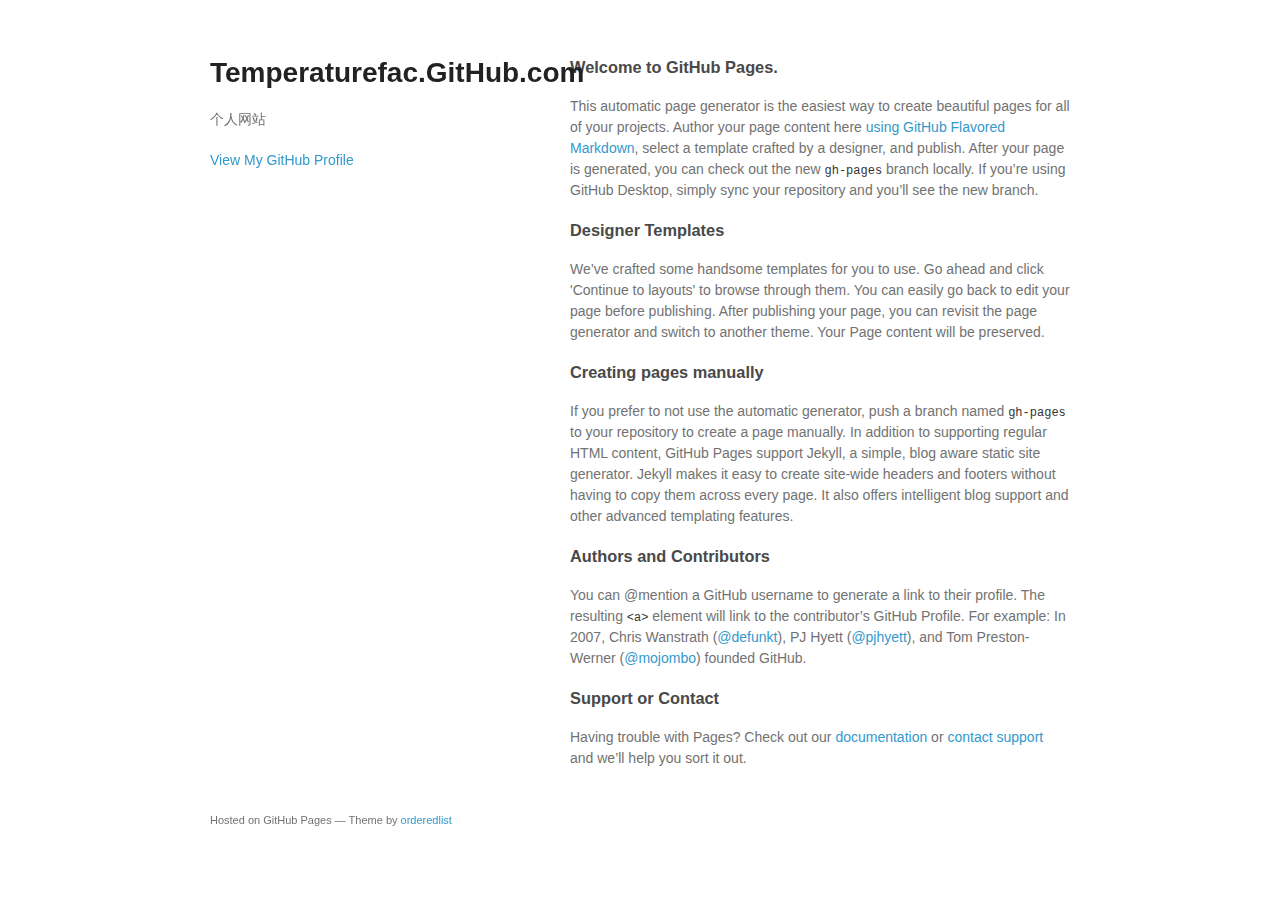
==== index.html @ 4ad63213 "Replace master branch with page content via GitHub" ====
<!doctype html>
<html>
  <head>
    <meta charset="utf-8">
    <meta http-equiv="X-UA-Compatible" content="chrome=1">
    <title>Temperaturefac.GitHub.com by temperatureFac</title>

    <link rel="stylesheet" href="stylesheets/styles.css">
    <link rel="stylesheet" href="stylesheets/github-light.css">
    <meta name="viewport" content="width=device-width">
    <!--[if lt IE 9]>
    <script src="//html5shiv.googlecode.com/svn/trunk/html5.js"></script>
    <![endif]-->
  </head>
  <body>
    <div class="wrapper">
      <header>
        <h1>Temperaturefac.GitHub.com</h1>
        <p>个人网站</p>


        <p class="view"><a href="https://github.com/temperatureFac">View My GitHub Profile</a></p>

      </header>
      <section>
        <h3>
<a id="welcome-to-github-pages" class="anchor" href="#welcome-to-github-pages" aria-hidden="true"><span aria-hidden="true" class="octicon octicon-link"></span></a>Welcome to GitHub Pages.</h3>

<p>This automatic page generator is the easiest way to create beautiful pages for all of your projects. Author your page content here <a href="https://guides.github.com/features/mastering-markdown/">using GitHub Flavored Markdown</a>, select a template crafted by a designer, and publish. After your page is generated, you can check out the new <code>gh-pages</code> branch locally. If you’re using GitHub Desktop, simply sync your repository and you’ll see the new branch.</p>

<h3>
<a id="designer-templates" class="anchor" href="#designer-templates" aria-hidden="true"><span aria-hidden="true" class="octicon octicon-link"></span></a>Designer Templates</h3>

<p>We’ve crafted some handsome templates for you to use. Go ahead and click 'Continue to layouts' to browse through them. You can easily go back to edit your page before publishing. After publishing your page, you can revisit the page generator and switch to another theme. Your Page content will be preserved.</p>

<h3>
<a id="creating-pages-manually" class="anchor" href="#creating-pages-manually" aria-hidden="true"><span aria-hidden="true" class="octicon octicon-link"></span></a>Creating pages manually</h3>

<p>If you prefer to not use the automatic generator, push a branch named <code>gh-pages</code> to your repository to create a page manually. In addition to supporting regular HTML content, GitHub Pages support Jekyll, a simple, blog aware static site generator. Jekyll makes it easy to create site-wide headers and footers without having to copy them across every page. It also offers intelligent blog support and other advanced templating features.</p>

<h3>
<a id="authors-and-contributors" class="anchor" href="#authors-and-contributors" aria-hidden="true"><span aria-hidden="true" class="octicon octicon-link"></span></a>Authors and Contributors</h3>

<p>You can @mention a GitHub username to generate a link to their profile. The resulting <code>&lt;a&gt;</code> element will link to the contributor’s GitHub Profile. For example: In 2007, Chris Wanstrath (<a href="https://github.com/defunkt" class="user-mention">@defunkt</a>), PJ Hyett (<a href="https://github.com/pjhyett" class="user-mention">@pjhyett</a>), and Tom Preston-Werner (<a href="https://github.com/mojombo" class="user-mention">@mojombo</a>) founded GitHub.</p>

<h3>
<a id="support-or-contact" class="anchor" href="#support-or-contact" aria-hidden="true"><span aria-hidden="true" class="octicon octicon-link"></span></a>Support or Contact</h3>

<p>Having trouble with Pages? Check out our <a href="https://help.github.com/pages">documentation</a> or <a href="https://github.com/contact">contact support</a> and we’ll help you sort it out.</p>
      </section>
      <footer>
        <p><small>Hosted on GitHub Pages &mdash; Theme by <a href="https://github.com/orderedlist">orderedlist</a></small></p>
      </footer>
    </div>
    <script src="javascripts/scale.fix.js"></script>
    
  </body>
</html>
---- stylesheets/styles.css ----
@font-face {
  font-family: 'Noto Sans';
  font-weight: 400;
  font-style: normal;
  src: url('../fonts/Noto-Sans-regular/Noto-Sans-regular.eot');
  src: url('../fonts/Noto-Sans-regular/Noto-Sans-regular.eot?#iefix') format('embedded-opentype'),
       local('Noto Sans'),
       local('Noto-Sans-regular'),
       url('../fonts/Noto-Sans-regular/Noto-Sans-regular.woff2') format('woff2'),
       url('../fonts/Noto-Sans-regular/Noto-Sans-regular.woff') format('woff'),
       url('../fonts/Noto-Sans-regular/Noto-Sans-regular.ttf') format('truetype'),
       url('../fonts/Noto-Sans-regular/Noto-Sans-regular.svg#NotoSans') format('svg');
}

@font-face {
  font-family: 'Noto Sans';
  font-weight: 700;
  font-style: normal;
  src: url('../fonts/Noto-Sans-700/Noto-Sans-700.eot');
  src: url('../fonts/Noto-Sans-700/Noto-Sans-700.eot?#iefix') format('embedded-opentype'),
       local('Noto Sans Bold'),
       local('Noto-Sans-700'),
       url('../fonts/Noto-Sans-700/Noto-Sans-700.woff2') format('woff2'),
       url('../fonts/Noto-Sans-700/Noto-Sans-700.woff') format('woff'),
       url('../fonts/Noto-Sans-700/Noto-Sans-700.ttf') format('truetype'),
       url('../fonts/Noto-Sans-700/Noto-Sans-700.svg#NotoSans') format('svg');
}

@font-face {
  font-family: 'Noto Sans';
  font-weight: 400;
  font-style: italic;
  src: url('../fonts/Noto-Sans-italic/Noto-Sans-italic.eot');
  src: url('../fonts/Noto-Sans-italic/Noto-Sans-italic.eot?#iefix') format('embedded-opentype'),
       local('Noto Sans Italic'),
       local('Noto-Sans-italic'),
       url('../fonts/Noto-Sans-italic/Noto-Sans-italic.woff2') format('woff2'),
       url('../fonts/Noto-Sans-italic/Noto-Sans-italic.woff') format('woff'),
       url('../fonts/Noto-Sans-italic/Noto-Sans-italic.ttf') format('truetype'),
       url('../fonts/Noto-Sans-italic/Noto-Sans-italic.svg#NotoSans') format('svg');
}

@font-face {
  font-family: 'Noto Sans';
  font-weight: 700;
  font-style: italic;
  src: url('../fonts/Noto-Sans-700italic/Noto-Sans-700italic.eot');
  src: url('../fonts/Noto-Sans-700italic/Noto-Sans-700italic.eot?#iefix') format('embedded-opentype'),
       local('Noto Sans Bold Italic'),
       local('Noto-Sans-700italic'),
       url('../fonts/Noto-Sans-700italic/Noto-Sans-700italic.woff2') format('woff2'),
       url('../fonts/Noto-Sans-700italic/Noto-Sans-700italic.woff') format('woff'),
       url('../fonts/Noto-Sans-700italic/Noto-Sans-700italic.ttf') format('truetype'),
       url('../fonts/Noto-Sans-700italic/Noto-Sans-700italic.svg#NotoSans') format('svg');
}

body {
  background-color: #fff;
  padding:50px;
  font: 14px/1.5 "Noto Sans", "Helvetica Neue", Helvetica, Arial, sans-serif;
  color:#727272;
  font-weight:400;
}

h1, h2, h3, h4, h5, h6 {
  color:#222;
  margin:0 0 20px;
}

p, ul, ol, table, pre, dl {
  margin:0 0 20px;
}

h1, h2, h3 {
  line-height:1.1;
}

h1 {
  font-size:28px;
}

h2 {
  color:#393939;
}

h3, h4, h5, h6 {
  color:#494949;
}

a {
  color:#39c;
  text-decoration:none;
}

a:hover {
  color:#069;
}

a small {
  font-size:11px;
  color:#777;
  margin-top:-0.3em;
  display:block;
}

a:hover small {
  color:#777;
}

.wrapper {
  width:860px;
  margin:0 auto;
}

blockquote {
  border-left:1px solid #e5e5e5;
  margin:0;
  padding:0 0 0 20px;
  font-style:italic;
}

code, pre {
  font-family:Monaco, Bitstream Vera Sans Mono, Lucida Console, Terminal, Consolas, Liberation Mono, DejaVu Sans Mono, Courier New, monospace;
  color:#333;
  font-size:12px;
}

pre {
  padding:8px 15px;
  background: #f8f8f8;
  border-radius:5px;
  border:1px solid #e5e5e5;
  overflow-x: auto;
}

table {
  width:100%;
  border-collapse:collapse;
}

th, td {
  text-align:left;
  padding:5px 10px;
  border-bottom:1px solid #e5e5e5;
}

dt {
  color:#444;
  font-weight:700;
}

th {
  color:#444;
}

img {
  max-width:100%;
}

header {
  width:270px;
  float:left;
  position:fixed;
  -webkit-font-smoothing:subpixel-antialiased;
}

header ul {
  list-style:none;
  height:40px;
  padding:0;
  background: #f4f4f4;
  border-radius:5px;
  border:1px solid #e0e0e0;
  width:270px;
}

header li {
  width:89px;
  float:left;
  border-right:1px solid #e0e0e0;
  height:40px;
}

header li:first-child a {
  border-radius:5px 0 0 5px;
}

header li:last-child a {
  border-radius:0 5px 5px 0;
}

header ul a {
  line-height:1;
  font-size:11px;
  color:#999;
  display:block;
  text-align:center;
  padding-top:6px;
  height:34px;
}

header ul a:hover {
  color:#999;
}

header ul a:active {
  background-color:#f0f0f0;
}

strong {
  color:#222;
  font-weight:700;
}

header ul li + li + li {
  border-right:none;
  width:89px;
}

header ul a strong {
  font-size:14px;
  display:block;
  color:#222;
}

section {
  width:500px;
  float:right;
  padding-bottom:50px;
}

small {
  font-size:11px;
}

hr {
  border:0;
  background:#e5e5e5;
  height:1px;
  margin:0 0 20px;
}

footer {
  width:270px;
  float:left;
  position:fixed;
  bottom:50px;
  -webkit-font-smoothing:subpixel-antialiased;
}

@media print, screen and (max-width: 960px) {

  div.wrapper {
    width:auto;
    margin:0;
  }

  header, section, footer {
    float:none;
    position:static;
    width:auto;
  }

  header {
    padding-right:320px;
  }

  section {
    border:1px solid #e5e5e5;
    border-width:1px 0;
    padding:20px 0;
    margin:0 0 20px;
  }

  header a small {
    display:inline;
  }

  header ul {
    position:absolute;
    right:50px;
    top:52px;
  }
}

@media print, screen and (max-width: 720px) {
  body {
    word-wrap:break-word;
  }

  header {
    padding:0;
  }

  header ul, header p.view {
    position:static;
  }

  pre, code {
    word-wrap:normal;
  }
}

@media print, screen and (max-width: 480px) {
  body {
    padding:15px;
  }

  header ul {
    width:99%;
  }

  header li, header ul li + li + li {
    width:33%;
  }
}

@media print {
  body {
    padding:0.4in;
    font-size:12pt;
    color:#444;
  }
}
---- stylesheets/github-light.css ----
/*
The MIT License (MIT)

Copyright (c) 2016 GitHub, Inc.

Permission is hereby granted, free of charge, to any person obtaining a copy
of this software and associated documentation files (the "Software"), to deal
in the Software without restriction, including without limitation the rights
to use, copy, modify, merge, publish, distribute, sublicense, and/or sell
copies of the Software, and to permit persons to whom the Software is
furnished to do so, subject to the following conditions:

The above copyright notice and this permission notice shall be included in all
copies or substantial portions of the Software.

THE SOFTWARE IS PROVIDED "AS IS", WITHOUT WARRANTY OF ANY KIND, EXPRESS OR
IMPLIED, INCLUDING BUT NOT LIMITED TO THE WARRANTIES OF MERCHANTABILITY,
FITNESS FOR A PARTICULAR PURPOSE AND NONINFRINGEMENT. IN NO EVENT SHALL THE
AUTHORS OR COPYRIGHT HOLDERS BE LIABLE FOR ANY CLAIM, DAMAGES OR OTHER
LIABILITY, WHETHER IN AN ACTION OF CONTRACT, TORT OR OTHERWISE, ARISING FROM,
OUT OF OR IN CONNECTION WITH THE SOFTWARE OR THE USE OR OTHER DEALINGS IN THE
SOFTWARE.

*/

.pl-c /* comment */ {
  color: #969896;
}

.pl-c1 /* constant, variable.other.constant, support, meta.property-name, support.constant, support.variable, meta.module-reference, markup.raw, meta.diff.header */,
.pl-s .pl-v /* string variable */ {
  color: #0086b3;
}

.pl-e /* entity */,
.pl-en /* entity.name */ {
  color: #795da3;
}

.pl-smi /* variable.parameter.function, storage.modifier.package, storage.modifier.import, storage.type.java, variable.other */,
.pl-s .pl-s1 /* string source */ {
  color: #333;
}

.pl-ent /* entity.name.tag */ {
  color: #63a35c;
}

.pl-k /* keyword, storage, storage.type */ {
  color: #a71d5d;
}

.pl-s /* string */,
.pl-pds /* punctuation.definition.string, string.regexp.character-class */,
.pl-s .pl-pse .pl-s1 /* string punctuation.section.embedded source */,
.pl-sr /* string.regexp */,
.pl-sr .pl-cce /* string.regexp constant.character.escape */,
.pl-sr .pl-sre /* string.regexp source.ruby.embedded */,
.pl-sr .pl-sra /* string.regexp string.regexp.arbitrary-repitition */ {
  color: #183691;
}

.pl-v /* variable */ {
  color: #ed6a43;
}

.pl-id /* invalid.deprecated */ {
  color: #b52a1d;
}

.pl-ii /* invalid.illegal */ {
  color: #f8f8f8;
  background-color: #b52a1d;
}

.pl-sr .pl-cce /* string.regexp constant.character.escape */ {
  font-weight: bold;
  color: #63a35c;
}

.pl-ml /* markup.list */ {
  color: #693a17;
}

.pl-mh /* markup.heading */,
.pl-mh .pl-en /* markup.heading entity.name */,
.pl-ms /* meta.separator */ {
  font-weight: bold;
  color: #1d3e81;
}

.pl-mq /* markup.quote */ {
  color: #008080;
}

.pl-mi /* markup.italic */ {
  font-style: italic;
  color: #333;
}

.pl-mb /* markup.bold */ {
  font-weight: bold;
  color: #333;
}

.pl-md /* markup.deleted, meta.diff.header.from-file */ {
  color: #bd2c00;
  background-color: #ffecec;
}

.pl-mi1 /* markup.inserted, meta.diff.header.to-file */ {
  color: #55a532;
  background-color: #eaffea;
}

.pl-mdr /* meta.diff.range */ {
  font-weight: bold;
  color: #795da3;
}

.pl-mo /* meta.output */ {
  color: #1d3e81;
}
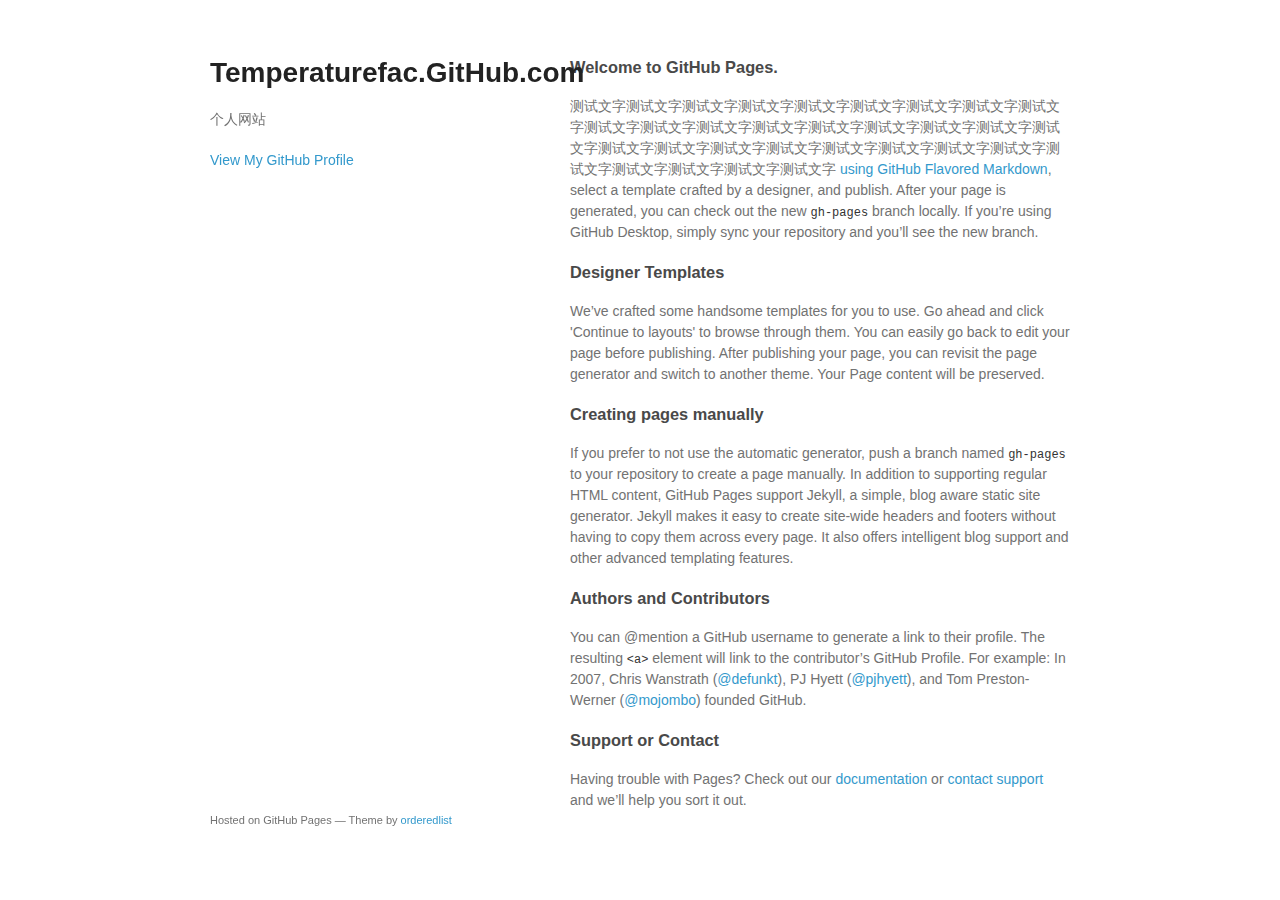
==== commit cbe56ce4: "Update index.html" ====
--- a/index.html
+++ b/index.html
@@ -26,7 +26,7 @@
         <h3>
 <a id="welcome-to-github-pages" class="anchor" href="#welcome-to-github-pages" aria-hidden="true"><span aria-hidden="true" class="octicon octicon-link"></span></a>Welcome to GitHub Pages.</h3>
 
-<p>This automatic page generator is the easiest way to create beautiful pages for all of your projects. Author your page content here <a href="https://guides.github.com/features/mastering-markdown/">using GitHub Flavored Markdown</a>, select a template crafted by a designer, and publish. After your page is generated, you can check out the new <code>gh-pages</code> branch locally. If you’re using GitHub Desktop, simply sync your repository and you’ll see the new branch.</p>
+<p>测试文字测试文字测试文字测试文字测试文字测试文字测试文字测试文字测试文字测试文字测试文字测试文字测试文字测试文字测试文字测试文字测试文字测试文字测试文字测试文字测试文字测试文字测试文字测试文字测试文字测试文字测试文字测试文字测试文字测试文字测试文字 <a href="https://guides.github.com/features/mastering-markdown/">using GitHub Flavored Markdown</a>, select a template crafted by a designer, and publish. After your page is generated, you can check out the new <code>gh-pages</code> branch locally. If you’re using GitHub Desktop, simply sync your repository and you’ll see the new branch.</p>
 
 <h3>
 <a id="designer-templates" class="anchor" href="#designer-templates" aria-hidden="true"><span aria-hidden="true" class="octicon octicon-link"></span></a>Designer Templates</h3>
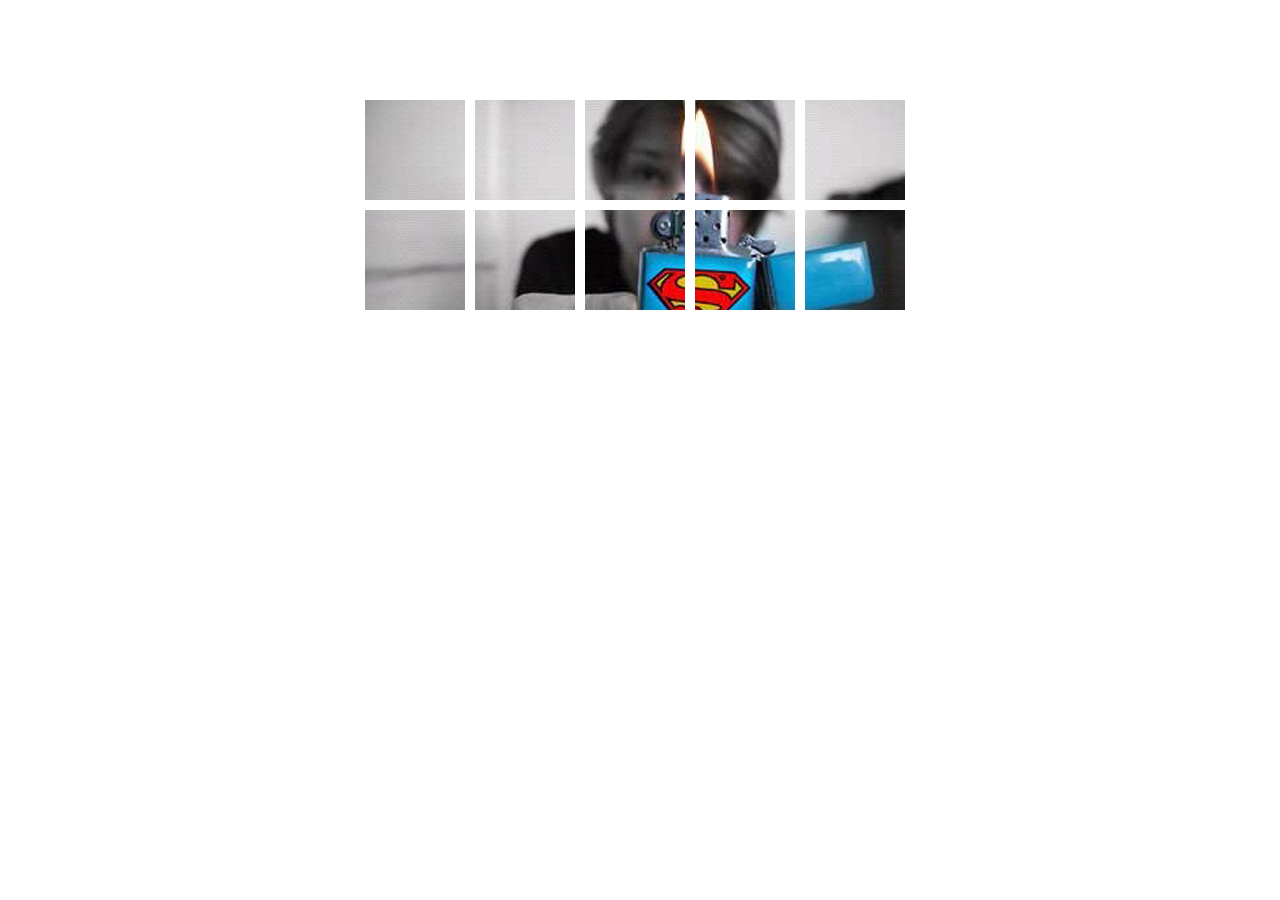
==== commit 85a929c2: "Add files via upload" ====
--- a/index.html
+++ b/index.html
@@ -1,58 +1,161 @@
-<!doctype html>
-<html>
-  <head>
-    <meta charset="utf-8">
-    <meta http-equiv="X-UA-Compatible" content="chrome=1">
-    <title>Temperaturefac.GitHub.com by temperatureFac</title>
-
-    <link rel="stylesheet" href="stylesheets/styles.css">
-    <link rel="stylesheet" href="stylesheets/github-light.css">
-    <meta name="viewport" content="width=device-width">
-    <!--[if lt IE 9]>
-    <script src="//html5shiv.googlecode.com/svn/trunk/html5.js"></script>
-    <![endif]-->
-  </head>
-  <body>
-    <div class="wrapper">
-      <header>
-        <h1>Temperaturefac.GitHub.com</h1>
-        <p>个人网站</p>
-
-
-        <p class="view"><a href="https://github.com/temperatureFac">View My GitHub Profile</a></p>
-
-      </header>
-      <section>
-        <h3>
-<a id="welcome-to-github-pages" class="anchor" href="#welcome-to-github-pages" aria-hidden="true"><span aria-hidden="true" class="octicon octicon-link"></span></a>Welcome to GitHub Pages.</h3>
-
-<p>测试文字测试文字测试文字测试文字测试文字测试文字测试文字测试文字测试文字测试文字测试文字测试文字测试文字测试文字测试文字测试文字测试文字测试文字测试文字测试文字测试文字测试文字测试文字测试文字测试文字测试文字测试文字测试文字测试文字测试文字测试文字 <a href="https://guides.github.com/features/mastering-markdown/">using GitHub Flavored Markdown</a>, select a template crafted by a designer, and publish. After your page is generated, you can check out the new <code>gh-pages</code> branch locally. If you’re using GitHub Desktop, simply sync your repository and you’ll see the new branch.</p>
-
-<h3>
-<a id="designer-templates" class="anchor" href="#designer-templates" aria-hidden="true"><span aria-hidden="true" class="octicon octicon-link"></span></a>Designer Templates</h3>
-
-<p>We’ve crafted some handsome templates for you to use. Go ahead and click 'Continue to layouts' to browse through them. You can easily go back to edit your page before publishing. After publishing your page, you can revisit the page generator and switch to another theme. Your Page content will be preserved.</p>
-
-<h3>
-<a id="creating-pages-manually" class="anchor" href="#creating-pages-manually" aria-hidden="true"><span aria-hidden="true" class="octicon octicon-link"></span></a>Creating pages manually</h3>
-
-<p>If you prefer to not use the automatic generator, push a branch named <code>gh-pages</code> to your repository to create a page manually. In addition to supporting regular HTML content, GitHub Pages support Jekyll, a simple, blog aware static site generator. Jekyll makes it easy to create site-wide headers and footers without having to copy them across every page. It also offers intelligent blog support and other advanced templating features.</p>
-
-<h3>
-<a id="authors-and-contributors" class="anchor" href="#authors-and-contributors" aria-hidden="true"><span aria-hidden="true" class="octicon octicon-link"></span></a>Authors and Contributors</h3>
-
-<p>You can @mention a GitHub username to generate a link to their profile. The resulting <code>&lt;a&gt;</code> element will link to the contributor’s GitHub Profile. For example: In 2007, Chris Wanstrath (<a href="https://github.com/defunkt" class="user-mention">@defunkt</a>), PJ Hyett (<a href="https://github.com/pjhyett" class="user-mention">@pjhyett</a>), and Tom Preston-Werner (<a href="https://github.com/mojombo" class="user-mention">@mojombo</a>) founded GitHub.</p>
-
-<h3>
-<a id="support-or-contact" class="anchor" href="#support-or-contact" aria-hidden="true"><span aria-hidden="true" class="octicon octicon-link"></span></a>Support or Contact</h3>
-
-<p>Having trouble with Pages? Check out our <a href="https://help.github.com/pages">documentation</a> or <a href="https://github.com/contact">contact support</a> and we’ll help you sort it out.</p>
-      </section>
-      <footer>
-        <p><small>Hosted on GitHub Pages &mdash; Theme by <a href="https://github.com/orderedlist">orderedlist</a></small></p>
-      </footer>
-    </div>
-    <script src="javascripts/scale.fix.js"></script>
-    
-  </body>
-</html>
+<!doctype html>
+<html>
+<head>
+<meta charset="utf-8">
+<title>无标题文档</title>
+
+<style>
+#box{
+	width:550px;
+	height:210px;
+	margin:100px auto
+}
+#box div{
+	width:100px;
+	height:100px;
+	background:#000;
+	position:relative;
+	color:#fff;
+	overflow:hidden;
+	margin-right:10px;
+	margin-bottom:10px;
+	float:left;
+}
+#box div span{
+	width:100px;
+	height:100px;
+	background:red;
+	position:absolute;
+	left:0;
+	top:-100px;
+}
+</style>
+<script src="doMove.js"></script>
+<script>
+/*function getDir(obj,ev){
+	var x = obj.getBoundingClientRect().left+obj.offsetWidth/2-ev.clientX;
+	var y = obj.getBoundingClientRect().top+obj.offsetHeight/2-ev.clientY;
+	return Math.round((Math.atan2(y,x)*180/Math.PI+180)/90)%4;
+};*/
+function getDir(obj,ev){
+	var x = obj.getBoundingClientRect().left+obj.offsetWidth/2-ev.clientX;
+	var y = obj.getBoundingClientRect().top+obj.offsetHeight/2-ev.clientY;
+	return Math.round((Math.atan2(y,x)*180/Math.PI+180)/90)%4;
+};
+function change(obj){
+	var aS = obj.children[0];
+	obj.onmouseenter = function(ev){
+		var oEvent = ev||event;
+		var dir = getDir(obj,oEvent);
+		switch(dir){
+			case 0:
+				aS.style.left = '100px';
+				aS.style.top = 0;
+				break;
+			case 1:
+				aS.style.left = 0;
+				aS.style.top ='100px' ;
+				break;
+			case 2:
+				aS.style.left = '-100px';
+				aS.style.top = 0;
+				break;
+			case 3:
+				aS.style.left = 0;
+				aS.style.top = '-100px';
+				break;
+		}
+		move(aS,{left:0,top:0})
+	};
+	obj.onmouseleave = function(ev){
+		var oEvent = ev||event;
+		var dir = getDir(obj,oEvent);
+		switch(dir){
+			case 0:
+				move(aS,{left:100,top:0})	
+				break;
+			case 1:
+				move(aS,{left:0,top:100})	
+				break;
+			case 2:
+				move(aS,{left:-100,top:0})	
+				break;
+			case 3:
+				move(aS,{left:0,top:-100})	
+				break;
+		}	
+	};
+};
+window.onload = function(){
+	var oBox = document.getElementById('box');
+	var aDiv = oBox.children;
+	var H = 100;
+	var W = 100;
+	//布局div图片
+	//第一行
+	for(var i = 0 ; i < aDiv.length/2 ; i++){
+		aDiv[i].style.backgroundImage = 'url(img/tu.png)';
+		aDiv[i].style.backgroundPosition = '-'+i*W+'px -'+0+'px';
+	}
+	//第一行
+	for(var i = aDiv.length/2 ; i < aDiv.length ; i++){
+		aDiv[i].style.backgroundImage = 'url(img/tu.png)';
+		aDiv[i].style.backgroundPosition = '-'+i%5*W+'px -'+100+'px';
+	}//%5 不然是678910
+	//布局div图片完毕
+	
+	//布局span图片
+	var aSpan = document.getElementsByTagName('span');
+	for(var i = 0 ; i < aDiv.length ; i++){
+		aSpan[i].style.backgroundImage = 'url(img/'+0+i+'.jpg)';
+		aSpan[i].style.overflow = 'hidden';
+		aSpan[i].innerHTML = '案例'+(i+1);
+		aSpan[i].style.textAlign = 'center';
+		aSpan[i].style.lineHeight = '100px';
+		aSpan[i].style.opacity = 0.8;
+	}
+	
+	//布局span图片完
+	
+	for(var i = 0 ; i < aDiv.length ;i++){
+		change(aDiv[i]);
+	}	
+};
+</script>
+</head>
+
+<body>
+    <div id="box">
+    	<div>
+        	<span></span>
+        </div>
+    	<div>
+        	<span></span>
+        </div>
+    	<div>
+        	<span></span>
+        </div>
+    	<div>
+        	<span></span>
+        </div>
+    	<div>
+        	<span></span>
+        </div>
+    	<div>
+        	<span></span>
+        </div>
+    	<div>
+        	<span></span>
+        </div>
+    	<div>
+        	<span></span>
+        </div>
+    	<div>
+        	<span></span>
+        </div>
+    	<div>
+        	<span></span>
+        </div>
+    </div>
+</body>
+</html>
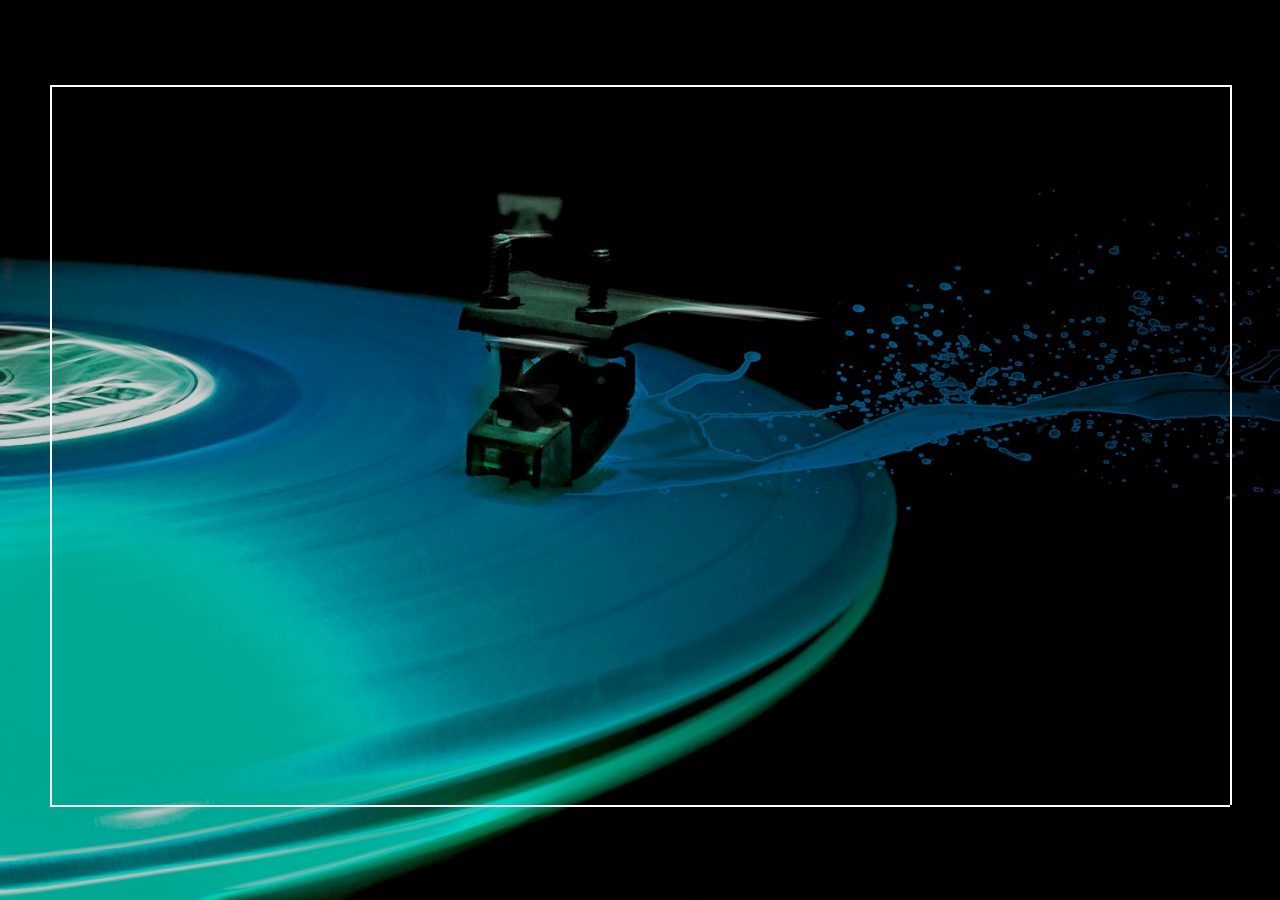
==== commit ab87c0a9: "Add files via upload" ====
--- a/index.html
+++ b/index.html
@@ -4,158 +4,53 @@
 <meta charset="utf-8">
 <title>无标题文档</title>
 
+<link href="css/base.css" rel="stylesheet">
+<link href="css/code.css" rel="stylesheet">
 <style>
-#box{
-	width:550px;
-	height:210px;
-	margin:100px auto
-}
-#box div{
-	width:100px;
-	height:100px;
-	background:#000;
-	position:relative;
-	color:#fff;
-	overflow:hidden;
-	margin-right:10px;
-	margin-bottom:10px;
-	float:left;
-}
-#box div span{
-	width:100px;
-	height:100px;
-	background:red;
-	position:absolute;
-	left:0;
-	top:-100px;
-}
+
 </style>
-<script src="doMove.js"></script>
+<script src="js/common.js"></script>
+<script src="js/sq.js"></script>
 <script>
-/*function getDir(obj,ev){
-	var x = obj.getBoundingClientRect().left+obj.offsetWidth/2-ev.clientX;
-	var y = obj.getBoundingClientRect().top+obj.offsetHeight/2-ev.clientY;
-	return Math.round((Math.atan2(y,x)*180/Math.PI+180)/90)%4;
-};*/
-function getDir(obj,ev){
-	var x = obj.getBoundingClientRect().left+obj.offsetWidth/2-ev.clientX;
-	var y = obj.getBoundingClientRect().top+obj.offsetHeight/2-ev.clientY;
-	return Math.round((Math.atan2(y,x)*180/Math.PI+180)/90)%4;
-};
-function change(obj){
-	var aS = obj.children[0];
-	obj.onmouseenter = function(ev){
-		var oEvent = ev||event;
-		var dir = getDir(obj,oEvent);
-		switch(dir){
-			case 0:
-				aS.style.left = '100px';
-				aS.style.top = 0;
-				break;
-			case 1:
-				aS.style.left = 0;
-				aS.style.top ='100px' ;
-				break;
-			case 2:
-				aS.style.left = '-100px';
-				aS.style.top = 0;
-				break;
-			case 3:
-				aS.style.left = 0;
-				aS.style.top = '-100px';
-				break;
-		}
-		move(aS,{left:0,top:0})
-	};
-	obj.onmouseleave = function(ev){
-		var oEvent = ev||event;
-		var dir = getDir(obj,oEvent);
-		switch(dir){
-			case 0:
-				move(aS,{left:100,top:0})	
-				break;
-			case 1:
-				move(aS,{left:0,top:100})	
-				break;
-			case 2:
-				move(aS,{left:-100,top:0})	
-				break;
-			case 3:
-				move(aS,{left:0,top:-100})	
-				break;
-		}	
-	};
-};
-window.onload = function(){
-	var oBox = document.getElementById('box');
-	var aDiv = oBox.children;
-	var H = 100;
-	var W = 100;
-	//布局div图片
-	//第一行
-	for(var i = 0 ; i < aDiv.length/2 ; i++){
-		aDiv[i].style.backgroundImage = 'url(img/tu.png)';
-		aDiv[i].style.backgroundPosition = '-'+i*W+'px -'+0+'px';
-	}
-	//第一行
-	for(var i = aDiv.length/2 ; i < aDiv.length ; i++){
-		aDiv[i].style.backgroundImage = 'url(img/tu.png)';
-		aDiv[i].style.backgroundPosition = '-'+i%5*W+'px -'+100+'px';
-	}//%5 不然是678910
-	//布局div图片完毕
-	
-	//布局span图片
-	var aSpan = document.getElementsByTagName('span');
-	for(var i = 0 ; i < aDiv.length ; i++){
-		aSpan[i].style.backgroundImage = 'url(img/'+0+i+'.jpg)';
-		aSpan[i].style.overflow = 'hidden';
-		aSpan[i].innerHTML = '案例'+(i+1);
-		aSpan[i].style.textAlign = 'center';
-		aSpan[i].style.lineHeight = '100px';
-		aSpan[i].style.opacity = 0.8;
-	}
-	
-	//布局span图片完
-	
-	for(var i = 0 ; i < aDiv.length ;i++){
-		change(aDiv[i]);
-	}	
-};
+
 </script>
 </head>
 
 <body>
-    <div id="box">
-    	<div>
+<div class="box" id="box">
+	<!--标题-->
+	<div class="title_box">
+		<div id="title">Personal Website - The next demension</div>
+    </div>
+    <div class="back_box">
+    	<!--四个固定边框-->
+   		<div class="back" id="back">
+        <!--进入画面.个人网站以及文字-->
+        <div id="box_button" class="clearFix">
+            <div class="fl">个</div>
+            <div class="fl">人</div>
+            <div class="fl">网</div>
+            <div class="fl">站</div>
+        </div>
+        <div class="perW" id="perW">Personal Website
         	<span></span>
+            <span></span>
         </div>
-    	<div>
-        	<span></span>
-        </div>
-    	<div>
-        	<span></span>
-        </div>
-    	<div>
-        	<span></span>
-        </div>
-    	<div>
-        	<span></span>
-        </div>
-    	<div>
-        	<span></span>
-        </div>
-    	<div>
-        	<span></span>
-        </div>
-    	<div>
-        	<span></span>
-        </div>
-    	<div>
-        	<span></span>
-        </div>
-    	<div>
-        	<span></span>
-        </div>
+        <div class="theND" id="theND">The next demension</div>
     </div>
+    </div>
+    <!--四个运动边框-->
+    <div id="borDer" class="borDer">
+        <div></div>
+        <div></div>
+        <div></div>
+        <div></div>
+    </div>
+    <!--背景图-->
+    <div class="imgX" id="imgX">
+    	<img src="">
+    </div>
+    
+</div>
 </body>
 </html>
--- a/css/base.css
+++ b/css/base.css
@@ -0,0 +1,18 @@
+@charset "utf-8";
+/* CSS Document */
+
+/*clear style*/
+*{margin:0;padding:0;}
+li{list-style:none; }
+a{ text-decoration:none; } 
+img{ vertical-align:top; }
+input,textarea,select{ outline:none; }
+/*通用*/
+.fl{float:left;}
+.fr{float:right;}
+.clearFix:after{ content:'';display:block;clear:both;}
+.clearFix{zoom:1;}
+
+.por{position:relative;}
+.poa{position:absolute;}
+
--- a/css/code.css
+++ b/css/code.css
@@ -0,0 +1,278 @@
+
+/* 首页默认字体和颜色 */
+body{font-size:14px;color:#333;font-family:"Microsoft YaHei";}
+a{color:#333;}
+/* 总体控宽 */
+.wraper1{width:1350px;margin:0 auto;}
+.wraper2{width:1245px;margin:0 auto;}
+@media screen  and (max-width:675px){
+	#box{width:675px;}
+}
+body{
+	background:#000;
+}
+.box{
+	background:none;
+	border:0px solid red;
+	width:100% ;
+	height:100%;
+	overflow:hidden;
+}
+
+/*title*/
+.title_box{
+	position:relative;
+	width:100%;
+	height:85px;
+}
+.title_box #title{
+	text-shadow:100px 2px 100px #000 ;
+	color:#000;
+	transition:1s all ease;
+	font-size:30px;
+	position:absolute;
+	left:50px;
+	top:20px;
+	font-family:"幼圆";
+}
+
+/*back*/
+.back_box{
+	position:relative;
+	width:100% ;
+	height:80%;
+	background:yellowa;
+}
+.back_box .back{
+	border:2px #fff solid;
+	width:calc(100% - 100px);
+	height:100%;
+	position:absolute;
+	left:50px;
+	top:0px;
+	right:50px;
+	border-radius:10px;
+	box-shadow:2px 2px 10px #2A5B36;
+	
+	transform-style:preserve-3d; 
+	perspective:800px; 
+	transition:1s all ease;
+	opacity:0;
+}
+
+
+
+#box_button{
+	position:absolute;
+	left:calc(50% - 218px);
+	top:24%;
+	height:204px;
+	background:none;
+	transform-style:preserve-3d; 
+	perspective:800px; 
+}
+#box_button div{
+	width:100px;
+	text-align:center;
+	line-height:100px;
+	font-size:50px;
+	color:#fff;
+	position:absolute;
+	left:0;
+	top:100px;
+	background:none;
+	border-radius:5px;
+	border:1px solid #ECE7E7;
+	transition:1s all ease;
+	opacity:0;
+	font-family:"幼圆";
+	/*animation:test1 linear 3s infinite; */
+}
+@keyframes test1{
+	0%{ top:0px;  }
+	25%{ top:3px; }
+	50%{ top:0px; }
+	75%{ top:-3px; }
+	100%{ top:0px; }
+}
+#back .perW{
+	width:300px;
+	text-align:center;
+	line-height:30px;
+	font-size:30px;
+	color:#fff;
+	position:absolute;
+	left:calc(50% - 150px);
+	top:65%;
+	background:none;
+	transition:1s all ease;
+	opacity:0;
+	position:relative;
+	font-family:"幼圆";
+}
+#back .perW span{
+	width:150px;
+	height:0px;
+	border-top:1px solid #fff;
+	position:absolute;
+	top:52%;
+}
+#back .perW span:nth-child(1){
+	left:-135px;
+}
+#back .perW span:nth-child(2){
+	left:285px;
+}
+#back .theND{
+	height:0;
+	text-align:center;
+	line-height:30px;
+	font-size:30px;
+	color:#fff;
+	position:absolute;
+	left:left:calc(50% - 120px);
+	top:65%;
+	background:none;
+	transition:1s all ease;
+	opacity:0;
+	position:relative;
+	font-family:"幼圆";
+}
+#box_button div:hover{
+	text-shadow:1px 1px 10px #79EEF0;
+	box-shadow:1px 1px 10px #79EEF0;
+	
+}
+#box_button div:nth-child(2){
+	left:111px;
+}
+#box_button div:nth-child(3){
+	left:222px;
+}
+#box_button div:nth-child(4){
+	left:333px;
+}
+.box span{ position:absolute; left:0; top:0;border:1px solid #fff;}
+/*四个移动边框 1250 507 50 85*/
+/*.borDer{
+	width:1250px;
+	height:507px;
+	position:fixed;
+	margin-left:50px;
+	margin-top:85px;
+	background:red;
+}*/
+
+
+#borDer{	
+	position:absolute;
+	left:50px;
+	top:85px;
+	width:calc(100% - 100px);
+	height:80%;
+	display:none;
+}
+/*.borDer{
+	width:1250px;
+	height:515px;
+	background:none;
+	position:absolute;
+	left:50px;
+	top:85px;
+	display:none;
+}*/
+@keyframes test_b1{
+	0%{ height:0px; box-shadow:0px 0px 0px #2A5B36;}
+	50%{ height:105%;box-shadow:1px 1px 1px #2A5B36;}
+	100%{ height:100%; box-shadow:2px 2px 10px #2A5B36;}
+}
+
+#borDer div:nth-child(1){
+	width:0;
+	height:100%;
+	border-left:2px solid #fff;
+	position:absolute;
+	left:0;
+	top:0px;
+	animation:test_b1 linear 1s ; 
+}
+@keyframes test_b2{
+	0%{ width:0px; }
+	50%{ width:102%;}
+	100%{ width:100%; box-shadow:2px 2px 10px #2A5B36;}
+}
+#borDer div:nth-child(2){
+	width:100%;
+	height:0px;
+	border-top:2px solid #fff;
+	position:absolute;
+	left:0;
+	top:0;
+	animation:test_b2 linear 1s ; 
+}
+@keyframes test_b3{
+	0%{ height:0px; }
+	50%{ height:105%;}
+	100%{ height:100%; box-shadow:2px 2px 10px #2A5B36;}
+}
+#borDer div:nth-child(3){
+	width:0;
+	height:100%;
+	border-left:2px solid #fff;
+	position:absolute;
+	left:100%;
+	top:0px;
+	animation:test_b3 linear 1s
+}
+@keyframes test_b4{
+	0%{ width:0px; }
+	50%{ width:102%;}
+	100%{ width:100%; box-shadow:2px 2px 10px #2A5B36;}
+}
+#borDer div:nth-child(4){
+	width:100%;
+	height:0px;
+	border-bottom:2px solid #fff;
+	position:absolute;
+	left:0;
+	top:100%;
+	animation:test_b4 linear 1s;
+}
+
+.imgX {
+	width:100%;
+	height:100%;
+	position:absolute;
+	left:0;
+	top:0;
+	z-index:-1;
+	opacity:1;
+	display:none;
+	overflow:hidden;
+	
+}
+@keyframes test_b5{
+	0%{ opacity:0; }
+	50%{ opacity:0.6;}
+	100%{ opacity:1;}
+	
+	0%{  transform:scale(1.1,1.1);}
+	50%{ transform:scale(1.05,1.05);}
+	100%{ transform:scale(1,1);}
+}
+.imgX img{
+	width:100%;
+	height:100%;
+	position:absolute;
+	top:0;
+	left:0;
+	transformStyle:preserve-3d; 
+	perspective:800px; 
+	animation:test_b5 5s linear infinite;
+	animation-play-state: running;
+}
+@keyframes txt_0{	
+	0%{  transform:rotateY(0deg);}
+	25%{ transform:rotateY(360deg);}
+	100%{ transform:rotateY(360deg);}
+}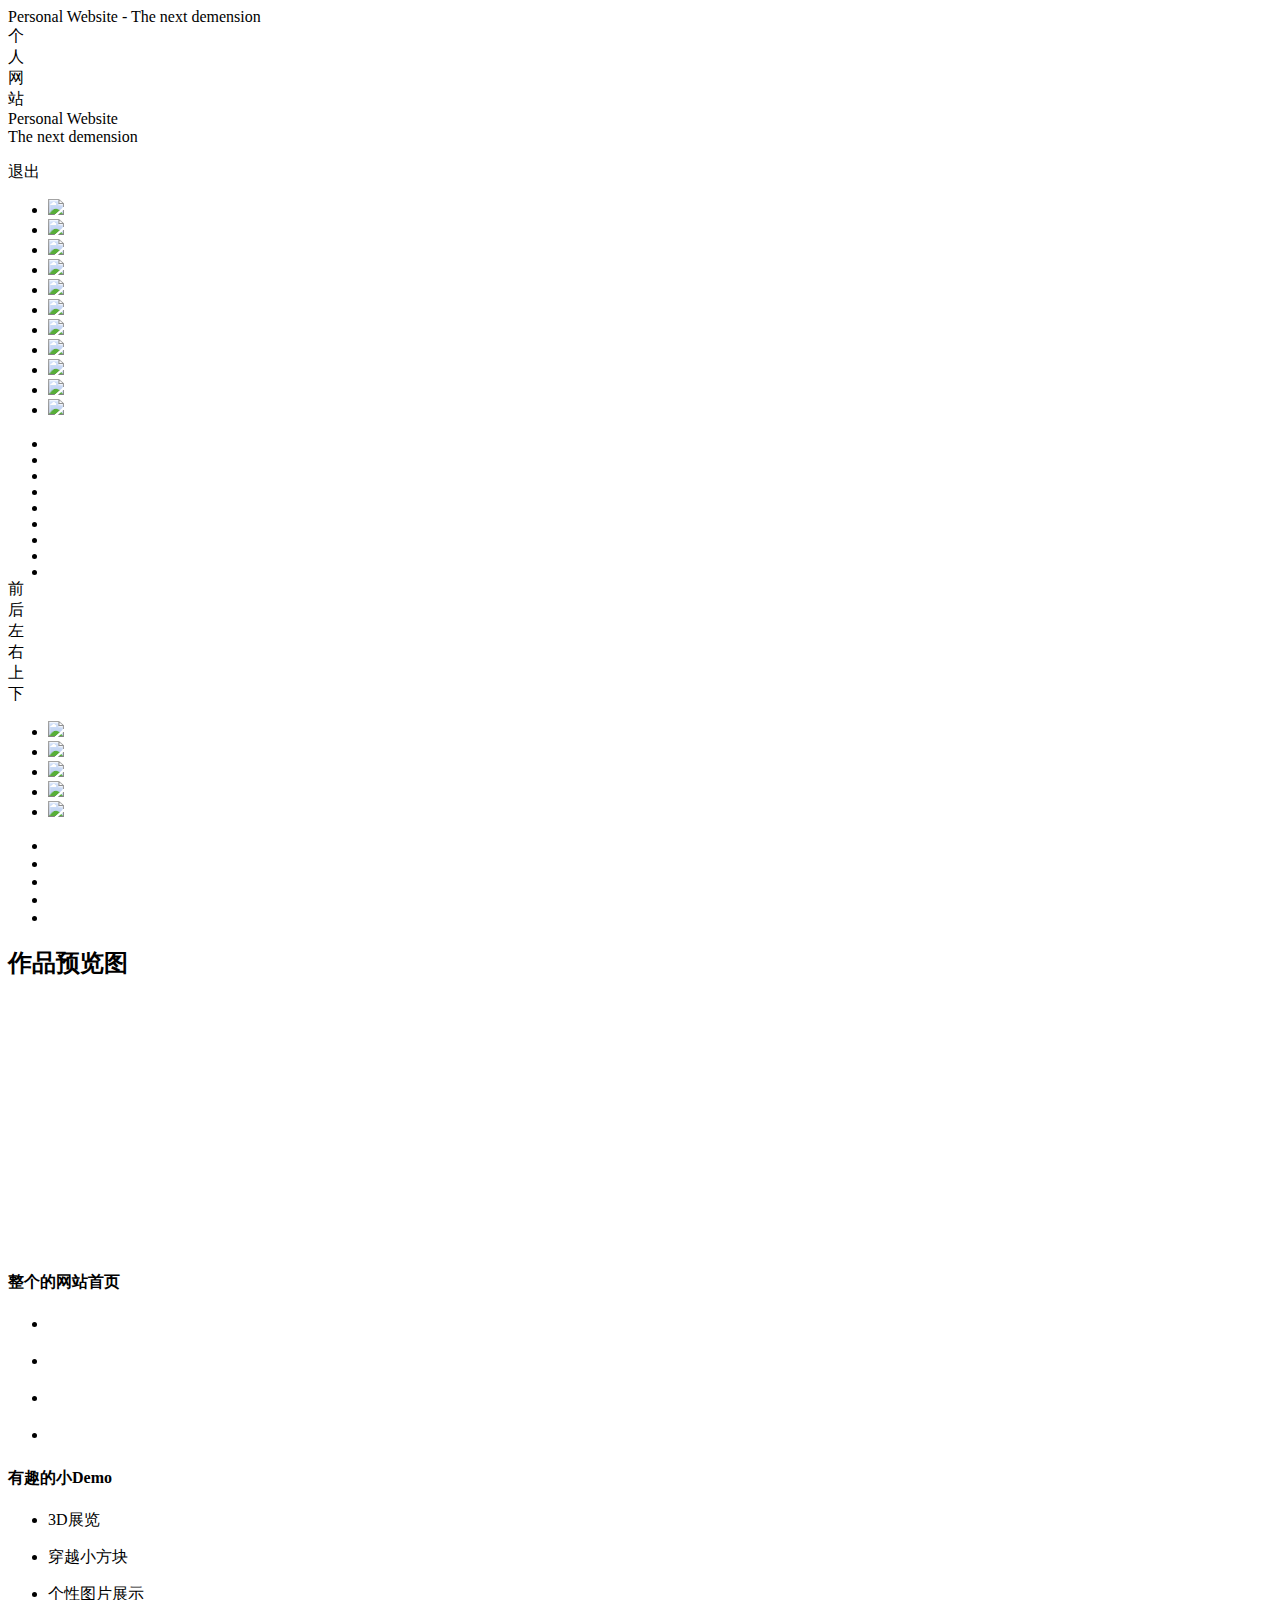
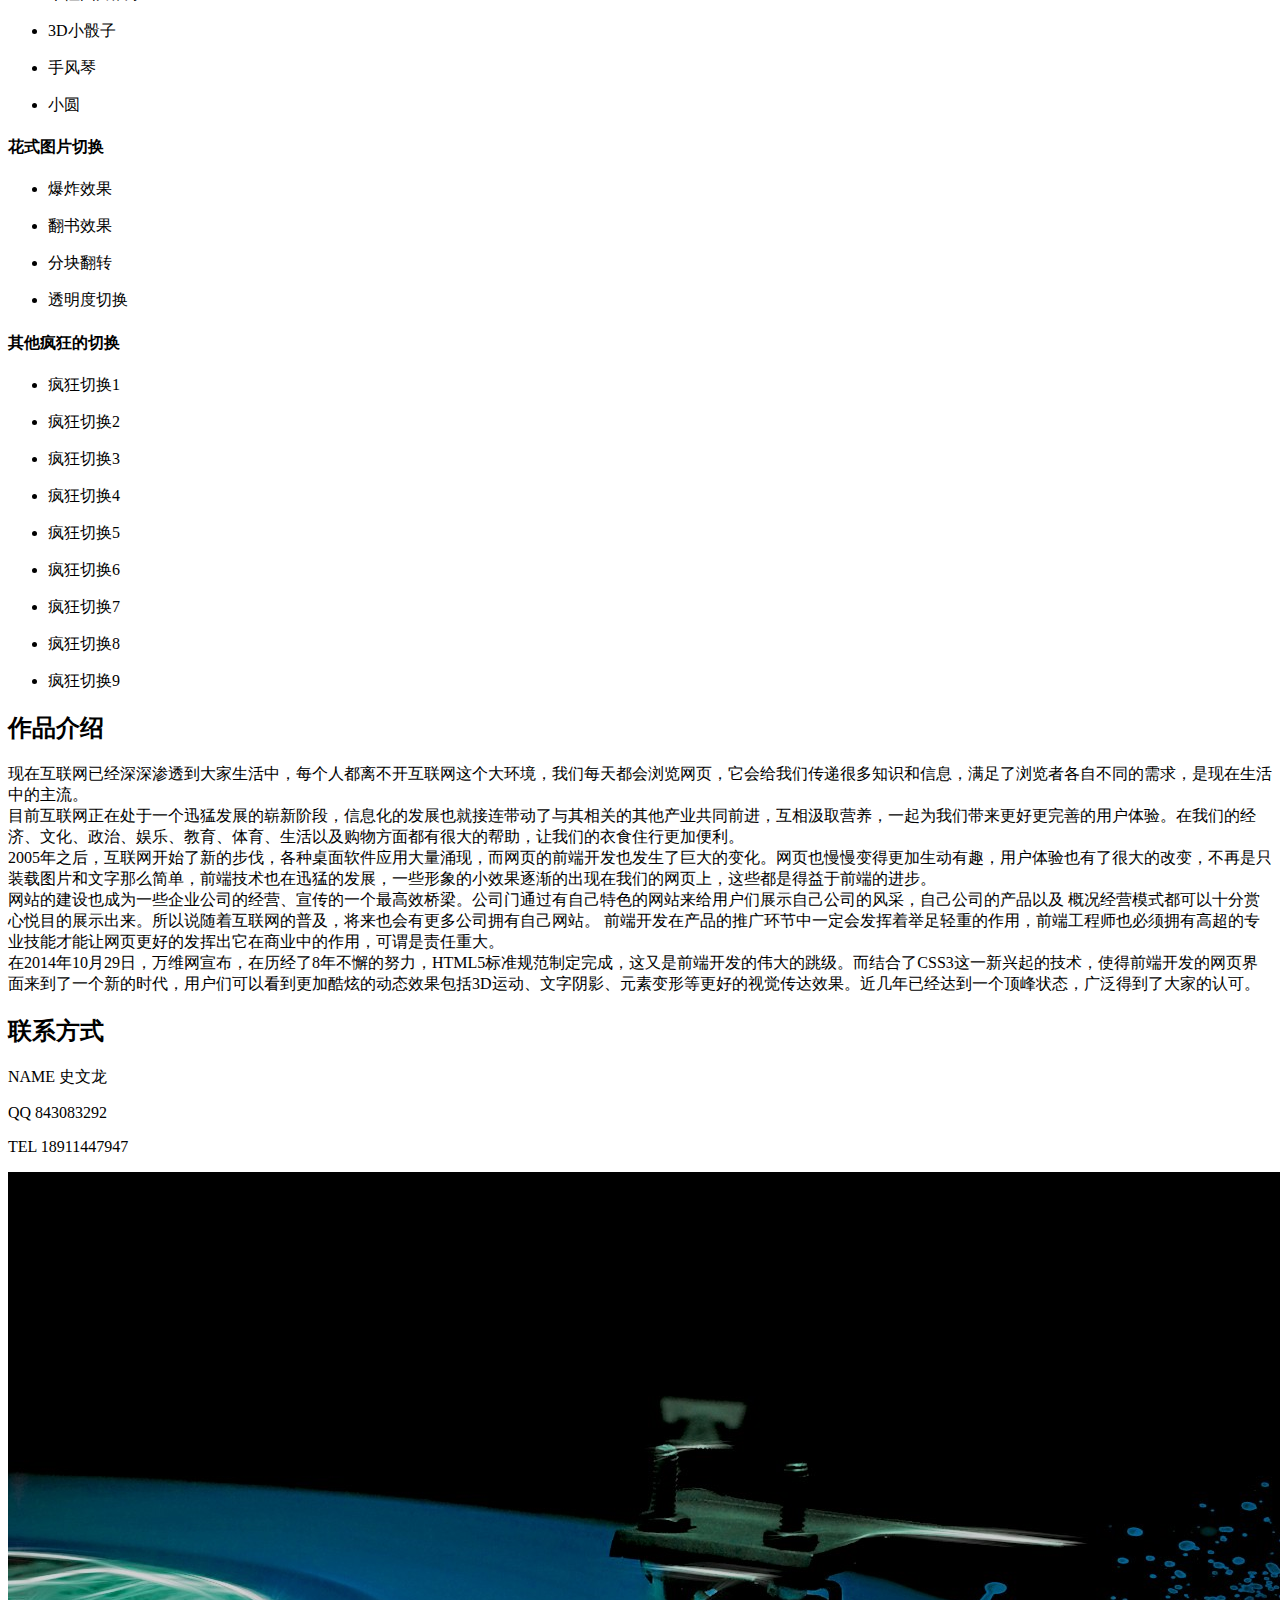
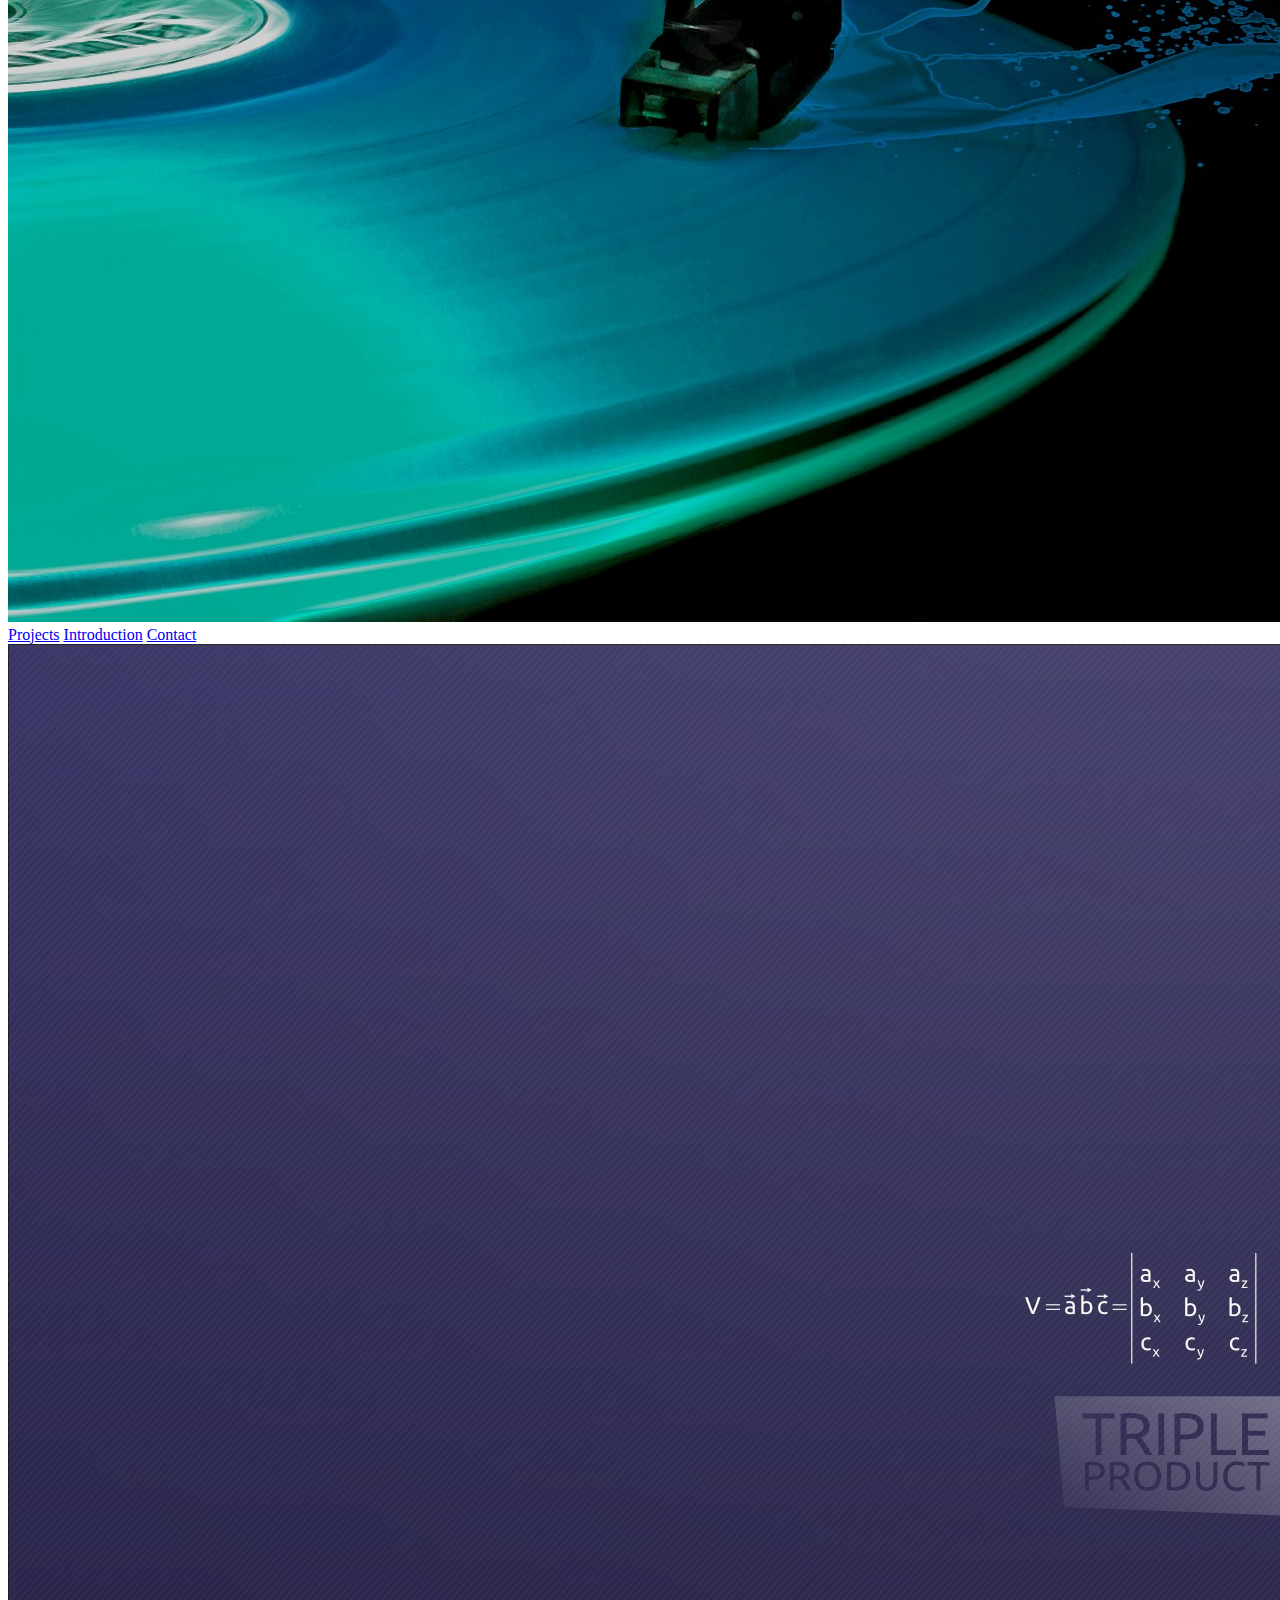
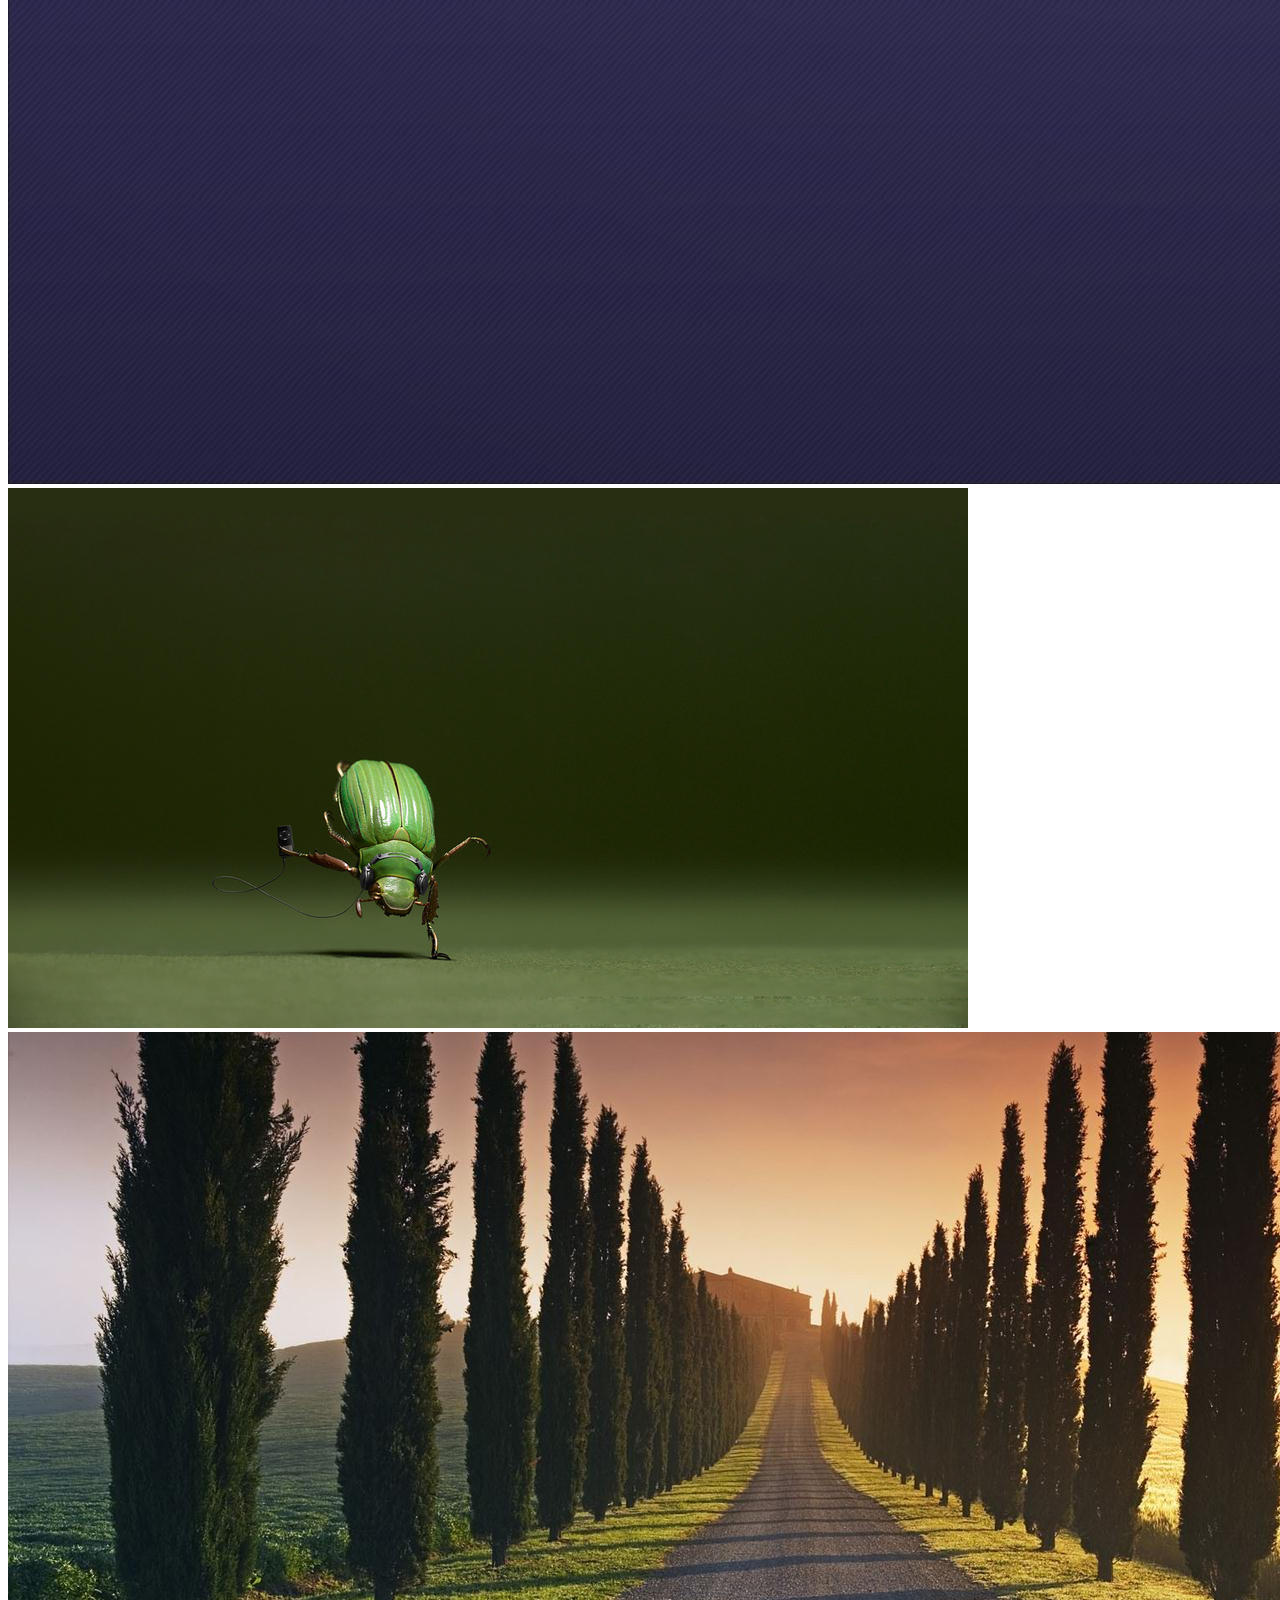
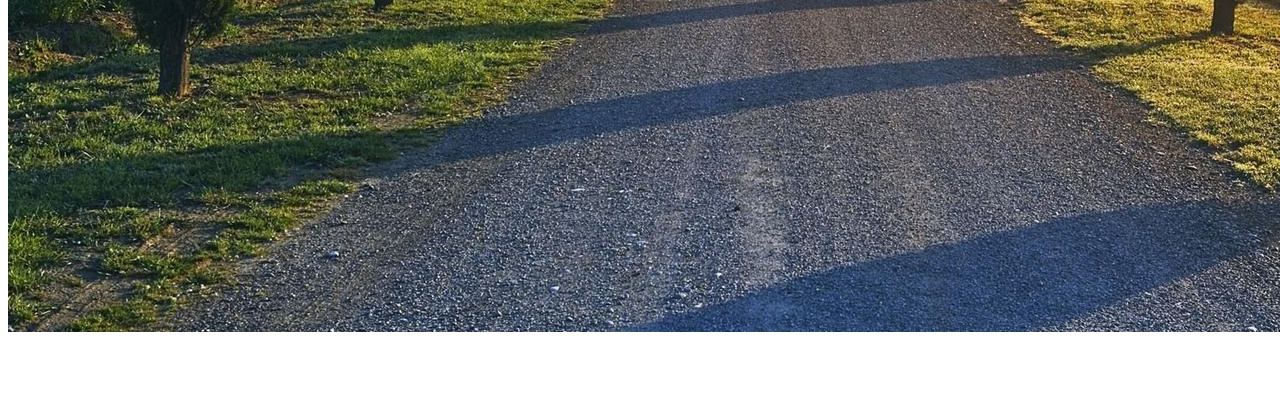
==== commit 51dccff2: "Update index.html" ====
--- a/index.html
+++ b/index.html
@@ -17,27 +17,460 @@
 </head>
 
 <body>
-<div class="box" id="box">
+<div class="box por" id="box">
 	<!--标题-->
 	<div class="title_box">
 		<div id="title">Personal Website - The next demension</div>
     </div>
     <div class="back_box">
-    	<!--四个固定边框-->
+    	<!--固定边框-->
    		<div class="back" id="back">
         <!--进入画面.个人网站以及文字-->
-        <div id="box_button" class="clearFix">
-            <div class="fl">个</div>
-            <div class="fl">人</div>
-            <div class="fl">网</div>
-            <div class="fl">站</div>
-        </div>
-        <div class="perW" id="perW">Personal Website
-        	<span></span>
-            <span></span>
-        </div>
-        <div class="theND" id="theND">The next demension</div>
-    </div>
+            <div id="box_button" class="clearFix">
+                <div class="fl">个</div>
+                <div class="fl">人</div>
+                <div class="fl">网</div>
+                <div class="fl">站</div>
+            </div>
+            <div class="perW" id="perW">Personal Website
+                <span></span>
+                <span></span>
+            </div>
+            <div class="theND" id="theND">The next demension</div>
+            <!--左侧的三个东西-->
+            <div id="left_show">
+                <div id="left_show1">
+                	<!--下面是构图-->
+                    <div id="lt1_bod">
+                        <div id="ltb_mid" class="ltb_mid"></div>
+                    </div>
+                    <div id="lt1_cot" class="poa">
+                        <!--/*下面是展示栏*/-->
+                        
+                        <div id="show_time" class="poa">
+                        	<div class="show_close poa" id="show_close">
+                            	<p>退出</p>
+                            </div>
+                        	<div class="st_2 poa" id="st_2">
+                            	<div class="st21 poa" id="st21">
+                                	<!--3d展览-->
+                                    <ul id="a3d_ul">
+                                        <li><img src="image1/little/3dshow/1.jpg" /></li>
+                                        <li><img src="image1/little/3dshow/2.jpg" /></li>
+                                        <li><img src="image1/little/3dshow/3.jpg" /></li>
+                                        <li><img src="image1/little/3dshow/4.jpg" /></li>
+                                        <li><img src="image1/little/3dshow/5.jpg" /></li>
+                                        <li><img src="image1/little/3dshow/6.jpg" /></li>
+                                        <li><img src="image1/little/3dshow/7.jpg" /></li>
+                                        <li><img src="image1/little/3dshow/8.jpg" /></li>
+                                        <li><img src="image1/little/3dshow/9.jpg" /></li>
+                                        <li><img src="image1/little/3dshow/10.jpg" /></li>
+                                        <li><img src="image1/little/3dshow/11.jpg" /></li>
+                                    </ul>
+                                </div>
+                            	<div class="st22 poa" id="st22">
+                                	<!--穿越小方块-->
+                                    <div id="st22_box">
+                                        <div><span></span></div>
+                                        <div><span></span></div>
+                                        <div><span></span></div>
+                                        <div><span></span></div>
+                                        <div><span></span></div>
+                                        <div><span></span></div>
+                                        <div><span></span></div>
+                                        <div><span></span></div>
+                                        <div><span></span></div>
+                                        <div><span></span></div>
+                                        <div><span></span></div>
+                                        <div><span></span></div>
+                                        <div><span></span></div>
+                                        <div><span></span></div>
+                                        <div><span></span></div>
+                                        <div><span></span></div>
+                                        <div><span></span></div>
+                                        <div><span></span></div>
+                                        <div><span></span></div>
+                                        <div><span></span></div>
+                                        <div><span></span></div>
+                                        <div><span></span></div>
+                                        <div><span></span></div>
+                                        <div><span></span></div>
+                                    </div>
+                                 </div>
+                            	<div class="st23 poa" id="st23">
+                                	<!--个性图片展示-->
+                                    <div class="st23_bg" id="st23_box">
+                                        <ul class="accordion">
+                                            <li>
+                                                <a href="javascript:;"><div style=" background:url(image1/little/333/1.jpg) center center;"></div></a>
+                                            </li>
+                                            <li>
+                                                <a href="javascript:;"><div style=" background:url(image1/little/333/2.jpg) center center;"></div></a>
+                                            </li>
+                                            <li>
+                                                <a href="javascript:;"><div style=" background:url(image1/little/333/3.jpg) center center;" ></div></a>
+                                            </li>
+                                            <li>
+                                                <a href="javascript:;"><div style=" background:url(image1/little/333/4.jpg) center center;"></div></a>
+                                            </li>
+                                            <li>
+                                                <a href="javascript:;"><div style=" background:url(image1/little/333/5.jpg) center center;"></div></a>
+                                            </li>
+                                            <li>
+                                                <a href="javascript:;"><div style=" background:url(image1/little/333/6.jpg) center center;"></div></a>
+                                            </li>
+                                            <li>
+                                                <a href="javascript:;"><div style=" background:url(image1/little/333/7.jpg) center center;"></div></a>
+                                            </li>
+                                            <li>
+                                                <a href="javascript:;"><div style=" background:url(image1/little/333/8.jpg) center center;"></div></a>
+                                            </li>
+                                            <li>
+                                                <a href="javascript:;"><div style=" background:url(image1/little/333/9.jpg) center center;"></div></a>
+                                            </li>
+                                        </ul>
+                                    </div>
+                                </div>
+                            	<div class="st24 poa" id="st24">
+                                	<!--3d骰子-->
+                                    <div class="st24_box" id="st24_box">
+                                        <div class="front">前</div>
+                                        <div class="lback">后</div>
+                                        <div class="lleft">左</div>
+                                        <div class="right">右</div>
+                                        <div class="top">上</div>
+                                        <div class="bottom">下</div>
+                                    </div>
+                                </div>
+                            	<div class="st25 poa" id="st25">
+                                	<!--手风琴-->
+                                        <ul id="st25_box">
+                                            <li><img src="image1/little/444/1.jpg" /></li>
+                                            <li><img src="image1/little/444/2.jpg" /></li>
+                                            <li><img src="image1/little/444/3.jpg" /></li>
+                                            <li><img src="image1/little/444/4.jpg" /></li>
+                                            <li><img src="image1/little/444/5.jpg" /></li>
+                                       
+                                        </ul>
+                                </div>
+                            	<div class="st26 poa" id="st26">
+                                	<!--下面是个性小圆-->
+                                    <div id="st26_box"><span></span></div>
+                                </div>
+                            </div>
+                            <!--下面是第三组小作品-->
+                        	<div class="st_3 poa" id="st_3">
+                            	<div class="st31 poa" id="st31">
+                                	<!--下面是爆炸-->
+                                   	<div class="st31_box" id="st31_box"></div>
+                                </div>
+                            	<div class="st32 poa" id="st32">
+                                	<!--下面是翻书-->
+                                		<div class="st32_box" id="st32_box">
+                                            <div class="page">
+                                                <div class="afront"></div>
+                                                <div class="aback"></div>
+                                            </div>
+                                            <div class="page2"></div>
+                                        </div>
+                                </div>
+                            	<div class="st33 poa" id="st33">
+                                	<!--下面是分块-->
+                                    <div class="st33_box" id="st33_box"></div>
+                                   
+                                </div>
+                            	<div class="st34 poa" id="st34">
+                                	<!--下面是透明-->
+                                		<div class="st34_box" id="st34_box">
+                                            <ul>
+                                                <li>
+                                                    <img src="image1/little/666/1.jpg" alt = "" />
+                                                </li>
+                                                <li>
+                                                    <img src="image1/little/666/2.jpg" alt="" />
+                                                </li>
+                                                <li>
+                                                    <img src="image1/little/666/3.jpg" alt="" />
+                                                </li>
+                                                <li>
+                                                    <img src="image1/little/666/4.jpg" alt="" />
+                                                </li>
+                                                <li>
+                                                    <img src="image1/little/666/5.jpg" alt="" />
+                                                </li>
+                                            </ul>
+                                            <div class="pos">
+                                                <span class="aprev"></span>
+                                                <span class="anext"></span>
+                                            </div>
+                                        </div>  
+                                </div>
+                            </div>
+                            <!--下面是第4组小作品-->
+                        	<div class="st_4 poa" id="st_4"></div>
+                        </div>
+                        
+                        <!--下面是左侧的图片预览-->
+                    	<div class="lcot_left poa" id="lcot_left">
+                        	<!--文字：作品预览图-->
+                            <h2 id="lcot_Header" class="poa">作品预览图</h2>
+                        	<!--第1组作品预览图片-->
+                        	<div class="lcl_1 por" id="lcl_1">
+                            	<div class="bdr"></div>
+                                <div class="lcl1_show poa" id="lcl1_show">
+                                	<div class="lcl1_show1 poa">
+                                    	<img src="image1/little/imgg/11.png" alt="" />
+                                	</div>
+                                	<div class="lcl1_show2 poa">
+                                		<img src="image1/little/imgg/12.png" alt="" />
+                                	</div>
+                                	<div class="lcl1_show3 poa">
+                                		<img src="image1/little/imgg/13.png" alt="" />
+                                	</div>
+                                	<div class="lcl1_show4 poa">
+                                		<img src="image1/little/imgg/14.png" alt="" />
+                                	</div>
+                                </div>
+                            </div>
+                            <!--第2组作品预览图片-->
+                        	<div class="lcl_2 por" id="lcl_2">
+                            	<div class="bdr"></div>
+                            	<div class="lcl2_show poa" id="lcl2_show">
+                                	<div class="lcl2_show1 poa">
+                                    	<!--3d-->
+                                        <img src="image1/little/imgg/21.png" alt="" />
+                                	</div>
+                                	<div class="lcl2_show2 poa">
+                                		<!--穿越-->
+                                        <img src="image1/little/imgg/22.png" alt="" />
+                                	</div>
+                                	<div class="lcl2_show3 poa">
+                                		<!--个性图片展示-->
+                                        <img src="image1/little/imgg/23.png" alt="" />
+                                	</div>
+                                	<div class="lcl2_show4 poa">
+                                		<!--筛子-->
+                                        <img src="image1/little/imgg/24.png" alt="" />
+                                	</div>
+                                	<div class="lcl2_show5 poa">
+                                		<!--手风琴-->
+                                        <img src="image1/little/imgg/25.png" alt="" />
+                                	</div>
+                                	<div class="lcl2_show6 poa">
+                                		<!--圆-->
+                                        <img src="image1/little/imgg/26.png" alt="" />
+                                	</div>
+                                </div>
+                            </div>
+                            <!--第3组作品预览图片-->
+                        	<div class="lcl_3 por" id="lcl_3">
+                            	<div class="bdr"></div>
+                                <div class="lcl3_show poa" id="lcl3_show">
+                                	<div class="lcl3_show1 poa">
+                                    	<!--爆炸-->
+                                    	<img src="image1/little/imgg/31.png" alt="" />
+                                	</div>
+                                	<div class="lcl3_show2 poa">
+                                		<!--翻书-->
+                                    	<img src="image1/little/imgg/32.png" alt="" />
+                                	</div>
+                                	<div class="lcl3_show3 poa">
+                                		<!--分块-->
+                                    	<img src="image1/little/imgg/33.png" alt="" />
+                                	</div>
+                                	<div class="lcl3_show4 poa">
+                                		<!--透明-->
+                                    	<img src="image1/little/imgg/34.png" alt="" />
+                                	</div>
+                                </div>
+                            </div>
+                            <!--第4组作品预览图片-->
+                        	<div class="lcl_4 por" id="lcl_4">
+                            	<div class="bdr"></div>
+                                <div class="lcl4_show" id="lcl4_show">
+                                	<div class="lcl4_show1">
+                                    
+                                	</div>
+                                	<div class="lcl4_show2">
+                                	
+                                	</div>
+                                	<div class="lcl4_show3">
+                                	
+                                	</div>
+                                	<div class="lcl4_show4">
+                                	
+                                	</div>
+                                </div>
+                            </div>
+                        </div>
+                        <!--下面是目录栏-->
+                        <div id="lcrM" class="lcot_right poa">
+                        	<div id="lcr_m1" class="por">
+                            	<div id="tbd1" class="bd1 poa"></div>
+                                <h4 id="lcr_hd1" class="lcr_hd poa">
+                                    整个的网站首页
+                                </h4>
+                                <div class="poa nl"></div>
+                                <div class="bd2 poa"></div>
+                                <ul class="lcr_ct poa">
+                                	<li class="clearFix">
+                                    	<div class="fl"></div>
+                                        <p class="fl"><a target="_blank" href="code/LOL/code.html" style="color:#fff">英雄联盟官方首页</a></p>
+                                    </li>
+                                	<li class="clearFix">
+                                    	<div class="fl"></div>
+                                        <p class="fl"><a target="_blank" href="code/OPPO/OPPO.html" style="color:#fff">OPPO手机首页</a></p>
+                                    </li>
+                                	<li class="clearFix">
+                                    	<div class="fl"></div>
+                                        <p class="fl"><a target="_blank" href="code/soul/index.html" style="color:#fff">灵魂回响官方首页</a></p>
+                                    </li>
+                                	<li class="clearFix">
+                                    	<div class="fl"></div>
+                                        <p class="fl"><a target="_blank" href="code/beautiful/index.html" style="color:#fff">美丽说官方首页</a></p>
+                                    </li>
+                                	
+                                </ul>
+                            </div>
+                        	<div id="lcr_m2" class="por">
+                            	<div id="tbd2" class="bd1 poa"></div>
+                                <h4 id="lcr_hd2" class="lcr_hd poa">
+                                    有趣的小Demo
+                                </h4>
+                                <div class="poa nl"></div>
+                                <div class="bd2 poa"></div>
+                                <ul class="lcr_ct poa">
+                                	<li class="clearFix">
+                                    	<div class="fl"></div>
+                                        <p class="fl">3D展览</p>
+                                    </li>
+                                	<li class="clearFix">
+                                    	<div class="fl"></div>
+                                        <p class="fl">穿越小方块</p>
+                                    </li>
+                                	<li class="clearFix">
+                                    	<div class="fl"></div>
+                                        <p class="fl">个性图片展示</p>
+                                    </li>
+                                	<li class="clearFix">
+                                    	<div class="fl"></div>
+                                        <p class="fl">3D小骰子</p>
+                                    </li>
+                                	<li class="clearFix">
+                                    	<div class="fl"></div>
+                                        <p class="fl">手风琴</p>
+                                    </li>
+                                	<li class="clearFix">
+                                    	<div class="fl"></div>
+                                        <p class="fl">小圆</p>
+                                    </li>
+                                	
+                                </ul>
+                            </div>
+                            <div id="lcr_m3" class="por">
+                            	<div id="tbd3" class="bd1 poa"></div>
+                                <h4  id="lcr_hd3" class="lcr_hd poa">
+                                    花式图片切换
+                                </h4>
+                                <div class="poa nl"></div>
+                                <div class="bd2 poa"></div>
+                                <ul class="lcr_ct poa">
+                                	<li class="clearFix">
+                                    	<div class="fl"></div>
+                                        <p class="fl">爆炸效果</p>
+                                    </li>
+                                	<li class="clearFix">
+                                    	<div class="fl"></div>
+                                        <p class="fl">翻书效果</p>
+                                    </li>
+                                	<li class="clearFix">
+                                    	<div class="fl"></div>
+                                        <p class="fl">分块翻转</p>
+                                    </li>
+                                	<li class="clearFix">
+                                    	<div class="fl"></div>
+                                        <p class="fl">透明度切换</p>
+                                    </li>
+                                </ul>
+                            </div>
+                            <div id="lcr_m4" class="por">
+                            	<div id="tbd4" class="bd1 poa"></div>
+                                <h4 id="lcr_hd4" class="lcr_hd poa">
+                                    其他疯狂的切换
+                                </h4>
+                                <div class="poa nl"></div>
+                                <div class="bd2 poa"></div>
+                                <ul class="lcr_ct poa">
+                                	<li class="clearFix">
+                                    	<div class="fl"></div>
+                                        <p class="fl">疯狂切换1</p>
+                                    </li>
+                                	<li class="clearFix">
+                                    	<div class="fl"></div>
+                                        <p class="fl">疯狂切换2</p>
+                                    </li>
+                                	<li class="clearFix">
+                                    	<div class="fl"></div>
+                                        <p class="fl">疯狂切换3</p>
+                                    </li>
+                                	<li class="clearFix">
+                                    	<div class="fl"></div>
+                                        <p class="fl">疯狂切换4</p>
+                                    </li>
+                                	<li class="clearFix">
+                                    	<div class="fl"></div>
+                                        <p class="fl">疯狂切换5</p>
+                                    </li>
+                                	<li class="clearFix">
+                                    	<div class="fl"></div>
+                                        <p class="fl">疯狂切换6</p>
+                                    </li>
+                                	<li class="clearFix">
+                                    	<div class="fl"></div>
+                                        <p class="fl">疯狂切换7</p>
+                                    </li>
+                                	<li class="clearFix">
+                                    	<div class="fl"></div>
+                                        <p class="fl">疯狂切换8</p>
+                                    </li>
+                                	<li class="clearFix">
+                                    	<div class="fl"></div>
+                                        <p class="fl">疯狂切换9</p>
+                                    </li>
+                                </ul>
+                            </div>
+                        	
+                        	
+                        </div>
+                    </div>
+                </div>
+                
+                <div id="left_show2">
+                    <h2>作品介绍</h2>
+                    <p>现在互联网已经深深渗透到大家生活中，每个人都离不开互联网这个大环境，我们每天都会浏览网页，它会给我们传递很多知识和信息，满足了浏览者各自不同的需求，是现在生活中的主流。<br />
+目前互联网正在处于一个迅猛发展的崭新阶段，信息化的发展也就接连带动了与其相关的其他产业共同前进，互相汲取营养，一起为我们带来更好更完善的用户体验。在我们的经济、文化、政治、娱乐、教育、体育、生活以及购物方面都有很大的帮助，让我们的衣食住行更加便利。<br /> 
+2005年之后，互联网开始了新的步伐，各种桌面软件应用大量涌现，而网页的前端开发也发生了巨大的变化。网页也慢慢变得更加生动有趣，用户体验也有了很大的改变，不再是只装载图片和文字那么简单，前端技术也在迅猛的发展，一些形象的小效果逐渐的出现在我们的网页上，这些都是得益于前端的进步。<br />
+网站的建设也成为一些企业公司的经营、宣传的一个最高效桥梁。公司门通过有自己特色的网站来给用户们展示自己公司的风采，自己公司的产品以及
+概况经营模式都可以十分赏心悦目的展示出来。所以说随着互联网的普及，将来也会有更多公司拥有自己网站。
+	前端开发在产品的推广环节中一定会发挥着举足轻重的作用，前端工程师也必须拥有高超的专业技能才能让网页更好的发挥出它在商业中的作用，可谓是责任重大。<br />
+	在2014年10月29日，万维网宣布，在历经了8年不懈的努力，HTML5标准规范制定完成，这又是前端开发的伟大的跳级。而结合了CSS3这一新兴起的技术，使得前端开发的网页界面来到了一个新的时代，用户们可以看到更加酷炫的动态效果包括3D运动、文字阴影、元素变形等更好的视觉传达效果。近几年已经达到一个顶峰状态，广泛得到了大家的认可。
+</p>
+                </div>
+                
+                <div id="left_show3">
+                    <h2>联系方式</h2>
+                    <p class="p111">NAME 史文龙</p>
+                    <p>QQ 843083292</p>
+                    <p>TEL 18911447947</p>
+                </div>
+            </div>
+            
+            <!--叉子-->
+            <div id="left_close">
+            	<div></div>
+            	<div></div>
+            </div>
+    	</div>
     </div>
     <!--四个运动边框-->
     <div id="borDer" class="borDer">
@@ -51,6 +484,58 @@
     	<img src="">
     </div>
     
+    <!--左侧边栏按钮-->
+    <div class="left" id="left">
+    	<div id="left_button">
+        	<a id="lb1" href="javascript:;">Projects</a>
+        	<a id="lb2" href="javascript:;">Introduction</a>
+        	<a id="lb3" href="javascript:;">Contact</a>
+        </div>
+        <div id="left_bod">
+        	<div></div>
+        	<div></div>
+        	<div></div>
+        </div>
+    </div>
+    <!--左侧三个背景图-->
+    <div id="left_bga">
+    	 <img src="images/image2/left_0.jpg" alt="" />
+    	 <img src="images/image2/left_1.jpg" alt="" />
+    	 <img src="images/image2/left_2.jpg" alt="" />
+    </div>
+    <!--下面是两半切换-->
+    <div class="clearFix poa" id="lm">
+        <div id="lm_left" class="fl por">
+        	<div class="left1 poa">
+            	<img src="images/image2/bg/lm1.jpg" alt="" />
+                <img src="images/image2/bg/lm2.jpg" alt="" />
+                <img src="images/image2/bg/lm3.jpg" alt="" />
+                <img src="images/image2/bg/lm4.jpg" alt="" />
+            </div>
+        	<div class="left2 poa">
+            	<img src="images/image2/bg/lm1.jpg" alt="" />
+                <img src="images/image2/bg/lm2.jpg" alt="" />
+                <img src="images/image2/bg/lm3.jpg" alt="" />
+                <img src="images/image2/bg/lm4.jpg" alt="" />
+            </div>
+        	
+        </div>
+        <div id="lm_right" class="fr por">
+        	<div class="right1 poa">
+            	<img src="images/image2/bg/lm1.jpg" alt="" />
+                <img src="images/image2/bg/lm2.jpg" alt="" />
+                <img src="images/image2/bg/lm3.jpg" alt="" />
+                <img src="images/image2/bg/lm4.jpg" alt="" />
+            </div>
+        	<div class="right2 poa">
+            	<img src="images/image2/bg/lm1.jpg" alt="" />
+                <img src="images/image2/bg/lm2.jpg" alt="" />
+                <img src="images/image2/bg/lm3.jpg" alt="" />
+                <img src="images/image2/bg/lm4.jpg" alt="" />
+            </div>
+        </div>
+    </div> 
+    
 </div>
 </body>
 </html>
